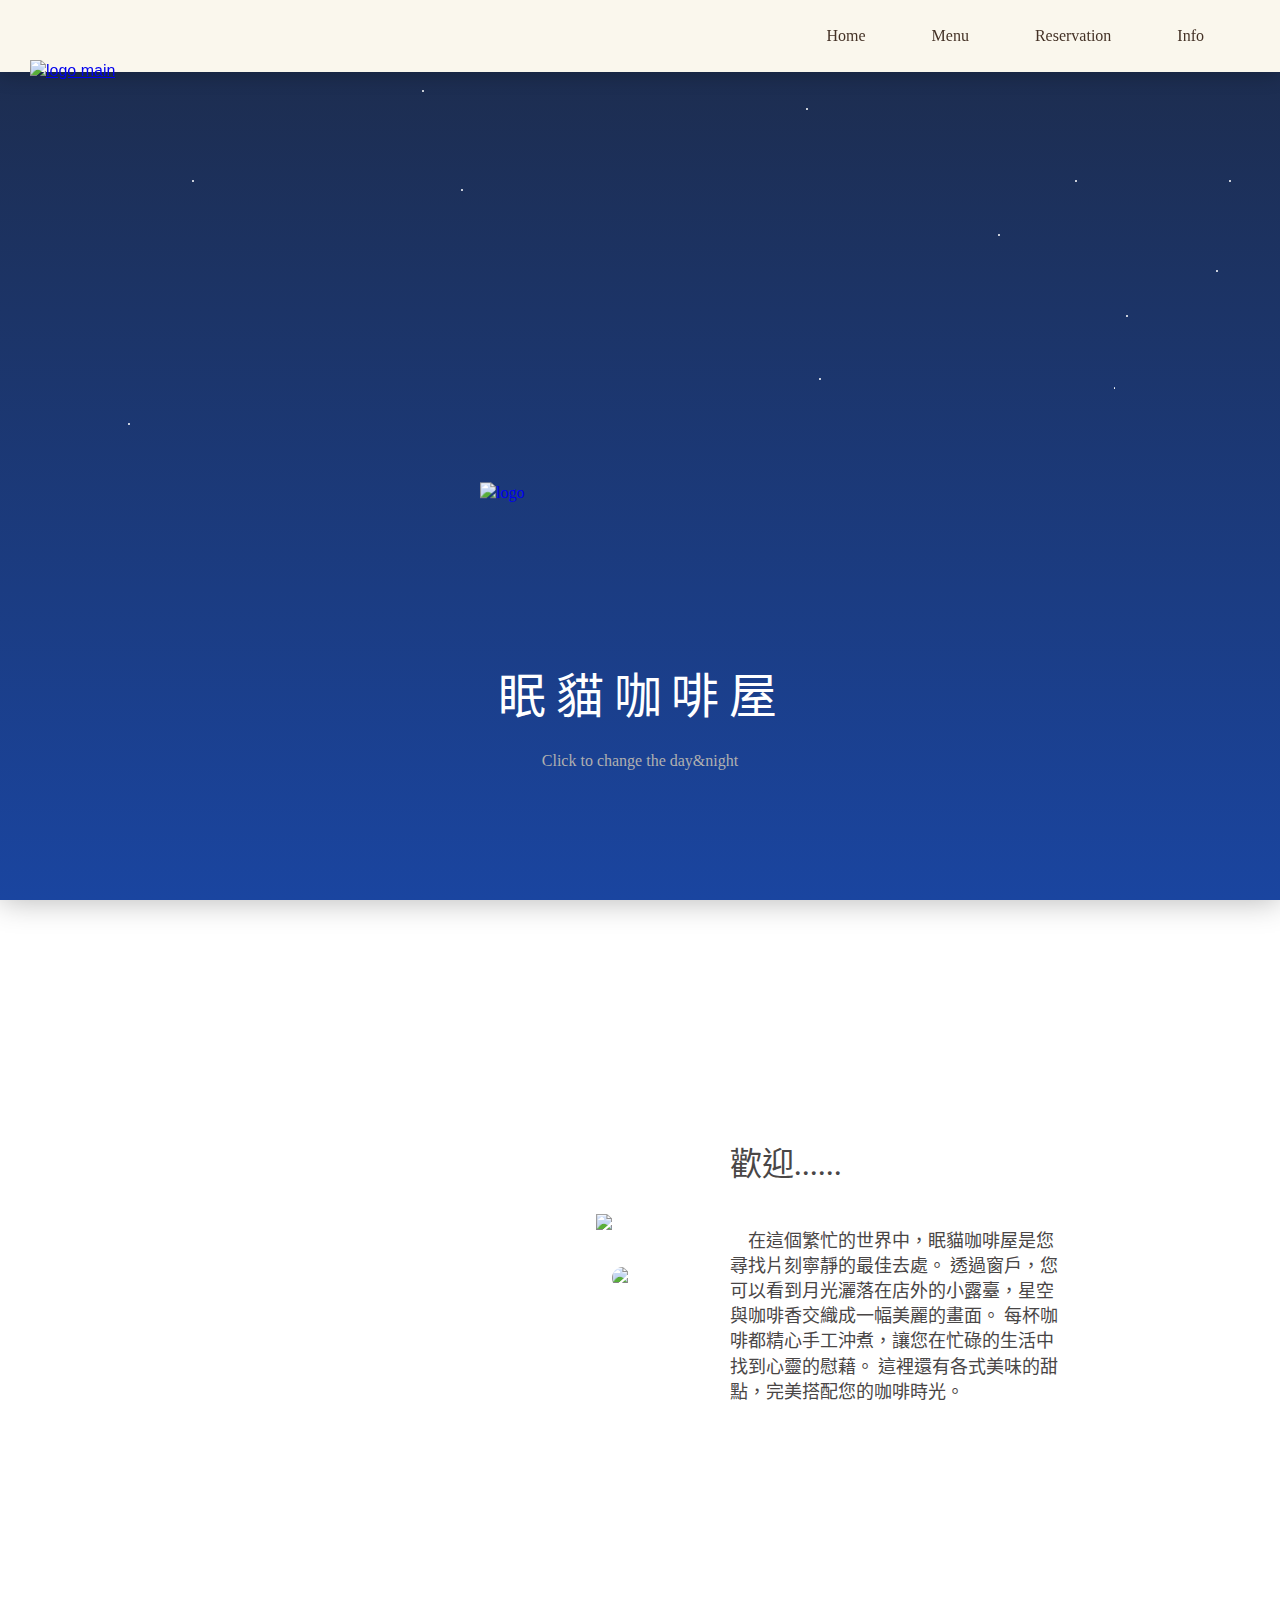
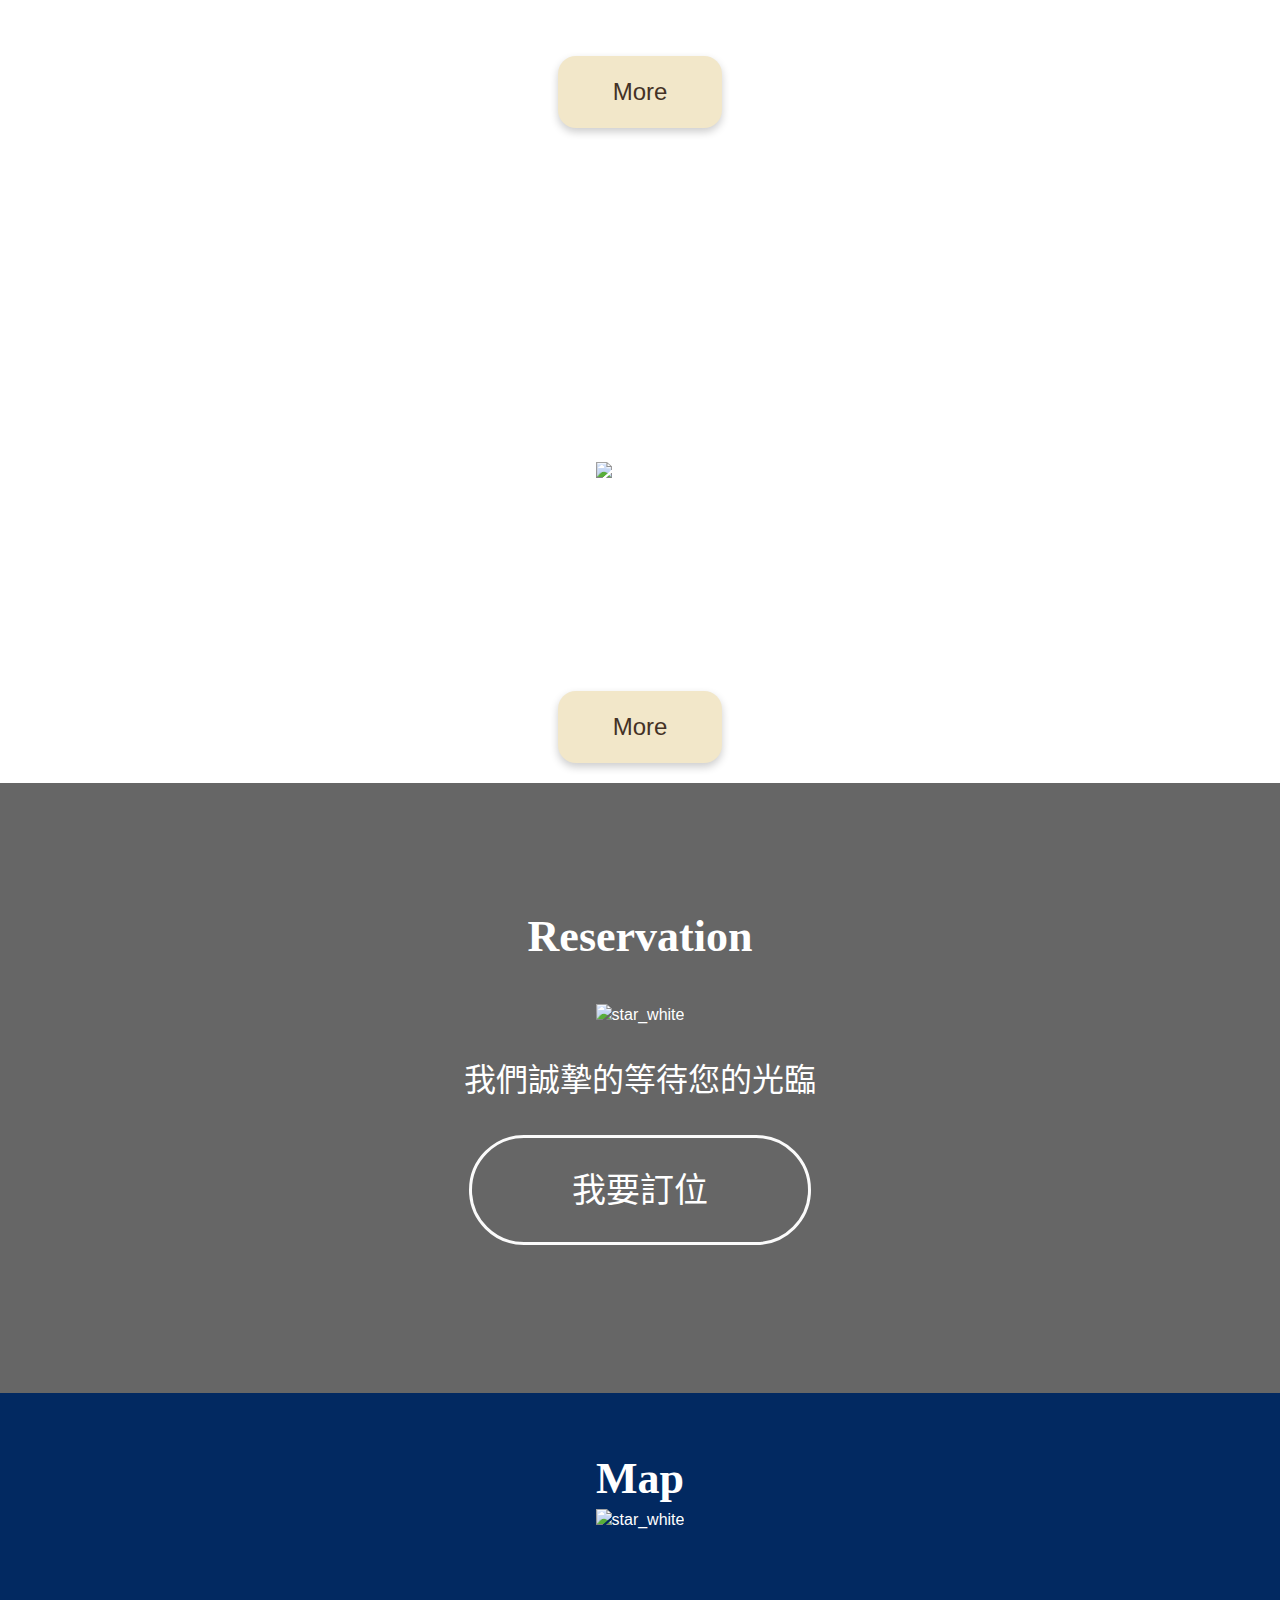
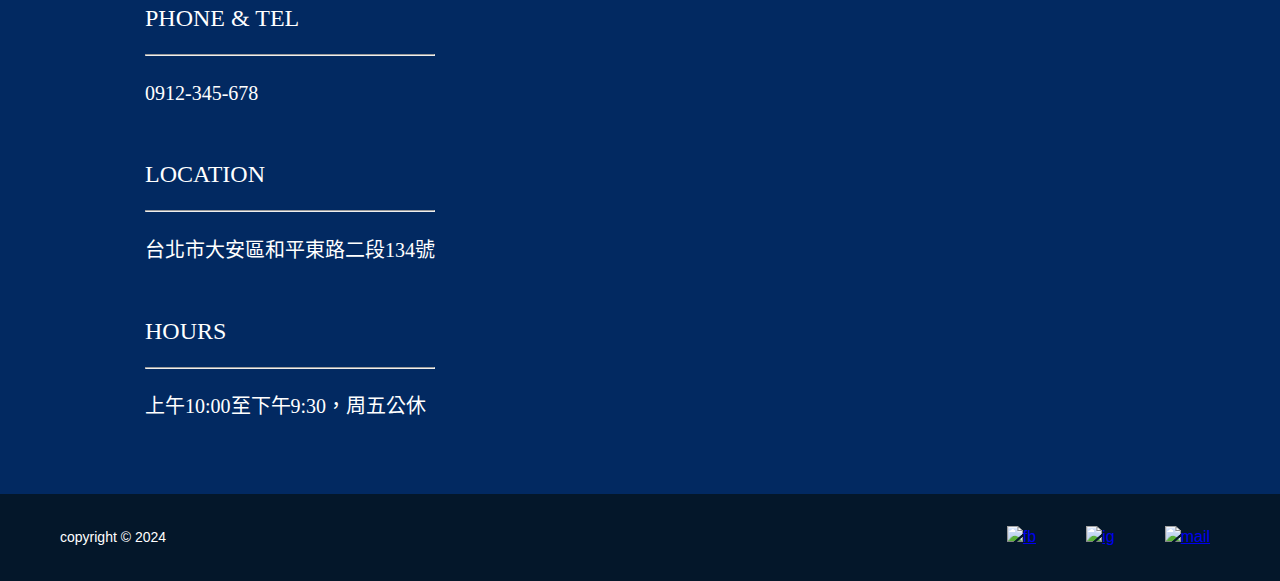
==== html/home.html @ fa4b09cb "RWD-v3" ====
<!DOCTYPE html>
<html lang="zh-TW">


<head>
    <meta charset="UTF-8">
    <meta http-equiv="X-UA-Compatible" content="IE=edge">
    <meta name="viewport" content="width=device-width, initial-scale=1.0">
    <title>
        眠貓咖啡屋
    </title>
    <link rel="stylesheet" href="../css/normalize.css">
    <link rel="stylesheet" href="../css/home.css">
    
    <style>
        /* 設定 h1~h6 的字體大小 */
        h1 {
            font-size: 50px;
            /* 可依需求調整大小 */
        }

        h2 {
            font-size: 44px;
            /* 可依需求調整大小 */
        }

        h3 {
            font-size: 32px;
            /* 可依需求調整大小 */
        }

        h4 {
            font-size: 24px;
            /* 可依需求調整大小 */
        }

        h5 {
            font-size: 20px;
            /* 可依需求調整大小 */
        }

        h6 {
            font-size: 18px;
            /* 可依需求調整大小 */
        }
        p{
            font-size: 14px;
        }
        ::selection {
            background-color: #f9e9b5; /* 橘色背景 */
            color: #9a802c; /* 白色文字 */
        }
    </style>

</head>

<body>
    <!-- Logo & 店名(navbar 導覽列) & first picture-->

    <!-- navbar 導覽列-->
    <header>
        <!-- 新版導覽列 -->
        <div class="navbar">
            <a href="#" class="logo">
                <img src="../images/logo 1.png" alt="logo main">
            </a>
            <ul class="nav">
                <li class="nav-item">
                    <a href="home.html" class="nav-text">Home</a>
                </li>
                <li class="nav-item">
                    <a href="menu.html" class="nav-text">Menu</a>
                </li>
                <li class="nav-item">
                    <a href="reservation.html" class="nav-text">Reservation</a>
                </li>
                <li class="nav-item"><a href="info.html" class="nav-text">Info</a>
                </li>
            </ul>
        </div>

    </header>
    <!-- end navbar-->

    <!-- 首圖動畫 start-->
    <label>
        <!--提醒切斷文字-->
        <input type="checkbox"/>
        <div class="scene">
            <!--太陽月亮-->
            <div class="sun"></div>
            <div class="moon"></div>
            <!-- 上方文字 -->
            <div class="first-L-title">
                <a href="#" class="container-logo">
                    <img class="nightimg" src="../images/logo 3.png" alt="logo">
                    <img class="dayimg" src="../images/logo 1.png" alt="logo">
                </a>
                <div class="container-headline">
                    <span class="common-headline__title">眠</span>
                    <span class="common-headline__title">貓</span>
                    <span class="common-headline__title">咖</span>
                    <span class="common-headline__title">啡</span>
                    <span class="common-headline__title">屋</span>
                    <h2 class="small-headline__title">眠貓咖啡屋</h2>
                </div>
                <a href="#" class="small-container__logo">
                    <img class="nightimg" src="../images/logo 3.png" alt="logo">
                    <img class="dayimg" src="../images/logo 1.png" alt="logo">
                </a>
                <span class="s-text">Click to change the day&night</span>
            </div>
        <div>
            <!-- <img class="cafe-house" src="../images/house.png" alt="cafe house"> -->
        </div>

        <!--星星-->
        <div class="allstars">
            <div class="star1"></div>
            <div class="star2"></div>
            <div class="star3"></div>
            <div class="star4"></div>
            <div class="star5"></div>
            <div class="star6"></div>
            <div class="star7"></div>
            <div class="star8"></div>
            <div class="star9"></div>
            <div class="star10"></div>
            <div class="star11"></div>
            <div class="star12"></div>
            <div class="star13"></div>
            <div class="star14"></div>
            <div class="star15"></div>
            <div class="star16"></div>
            <div class="star17"></div>
            <div class="star18"></div>
            <div class="star19"></div>
            <div class="star20"></div>
            <div class="star21"></div>
            <div class="star22"></div>
            <div class="star23"></div>
            <div class="star24"></div>
            <div class="star25"></div>
            <div class="star26"></div>
            <div class="star27"></div>
            <div class="star28"></div>
            <div class="star29"></div>
            <div class="star30"></div>
            <div class="star31"></div>
        </div>
        
        </div>
    </label>
    <!-- 首圖動畫 end -->
    
    <!-- about~specials是同張背景圖 -->
     <!-- 小建議:可以將about~specials的內容放置在一個container裡面，方便調整區塊大小又不會動到背景 -->
    <div class="about-specials">
        <!-- About -->
        <div class="about">
            <!-- title -->
            <h2 class="about-title">About</h2>
            <!-- stars & lines -->
            <img src="../images/star_white.svg" class="star_white" alt="star_white">

            <!-- picture -->
            <img class="about-img" src="../images/home_about-v3.png " alt="about" width="" height="">
            

            <!-- 重疊漂浮框-1 -->
            <div class="float-block-1">
                <!-- picture info --> 
                    <div>       
                        <h3>歡迎......</h3>
                        <h6>　在這個繁忙的世界中，眠貓咖啡屋是您尋找片刻寧靜的最佳去處。
                            透過窗戶，您可以看到月光灑落在店外的小露臺，星空與咖啡香交織成一幅美麗的畫面。
                            每杯咖啡都精心手工沖煮，讓您在忙碌的生活中找到心靈的慰藉。
                            這裡還有各式美味的甜點，完美搭配您的咖啡時光。</h6>
                    </div>
            </div>
            <!-- picture info -->
            <h3>Picture Info</h3>
            <!-- intro -->
            <h4>Whether you're looking for an intimate dinner, a casual lunch, or a weekend brunch.</h4>
            <!-- button -->
            <!-- 文字:More -->
            <a href="#!" class="btn-setting-more btn-more btn-moresize">More</a>
                
        </div>

        <!-- Specials -->
        <div class="specials">
            <!-- title -->
            <h2 class="specials-title">Specials</h2>
            <!-- stars & lines -->
            <img src="../images/star_white.svg" class="star_white" alt="star_white">
            <!-- 重疊漂浮框-2
            <div class="float-block-2">
                 !--picture info--  
                    <div>       
                        <h3>月光鬆餅</h3>
                        <h4>季節限定MENU，蓬鬆的鬆餅配上甜美的果醬
                            (果醬可選 藍莓/莓果/檸檬)</h4>
                        <a href="../HTML/menu.html" class="btn-setting-more btn-more btn-moresize">More</a>

                    </div>
            </div> -->
            <!-- picture info -->
            <h3>Picture Info</h3>
            <!-- intro -->
            <h4>Whether you're looking for an intimate dinner, a casual lunch, or a weekend brunch.</h4>
            <!-- button -->
            <!-- 文字:More -->
            <a href="#!" class="btn-setting-more btn-more btn-moresize">More</a>
        </div>
    </div>
    
    <!-- Reservation -->
    <div class="reservation">
        <!-- 背景遮罩 -->
        <div class="mask-dark"></div>
    
        <!-- title -->
        <h2 class="reservation-title">Reservation</h2>
    
        <!-- stars & lines -->
        <img src="../images/star_white.svg" class="star_white" alt="star_white">
    
        <!-- 等待光臨 -->
        <h3>我們誠摯的等待您的光臨</h3>
    
        <!-- button -->
        <a href="../HTML/reservation.html" class="btn btn-primary btn-lg">我要訂位</a>
    </div>
    <!-- end reservation-->
    
    <!-- Map -->
    <div class="map">
        <!-- title -->
        <h2 class="map-title">Map</h2>
        <!-- stars & lines -->
        <img src="../images/star_white.svg" class="star_white" alt="star_white">
        <div class="contactngoogle">
            <!-- 左邊文字 -->
            <!-- 字&線 -->
            <div class="contact-text">
                <h4>PHONE & TEL</h4>
                <hr>
                <h5>0912-345-678</h5>
                <br>
                <h4>LOCATION</h4>
                <hr>
                <h5>台北市大安區和平東路二段134號</h5>
                <br>
                <h4>HOURS</h4>
                <hr>
                <h5>上午10:00至下午9:30，周五公休</h5>
            </div>
            <!-- google map -->
            <iframe
                src="https://www.google.com/maps/embed?pb=!1m18!1m12!1m3!1d3615.2784017805598!2d121.5446374!3d25.0246244!2m3!1f0!2f0!3f0!3m2!1i1024!2i768!4f13.1!3m3!1m2!1s0x3442a908a8232611%3A0xeebfb2d71a5025c7!2z5ZyL56uL6Ie65YyX5pWZ6IKy5aSn5a24!5e0!3m2!1szh-TW!2stw!4v1729801252841!5m2!1szh-TW!2stw"
                width="500" height="400" style="border:0;" allowfullscreen="" loading="lazy"
                referrerpolicy="no-referrer-when-downgrade" class="googlemap"></iframe>
            
        </div>
    </div>
    <!-- end map-->

    <!-- footer -->
    <footer>
        <h2 class="footer-small">眠貓咖啡屋</h2>

        <p id="copyright">copyright © 2024</p>
        
        <ul class="footer-small footer-small-ul">
            <li class="footer-small-item">
                <a href="menu.html" class="small-nav-text">Menu</a>
            </li>
            <li class="footer-small-item">
                <a href="reservation.html" class="small-nav-text">Reservation</a>
            </li>
            <li class="footer-small-item"><a href="info.html" class="small-nav-text">Info</a>
            </li>
        </ul>
        <!-- icons -->
        <div class="icons">
            <a href="https://www.facebook.com/">
                <img class="icon-item" src="../images/fb.svg" alt="fb" width="56px" height="56px">
            </a>
            <a href="https://www.instagram.com/">
            <img class="icon-item" src="../images/ins.svg" alt="ig" width="56px" height="56px">
            </a>
            <a href="mailto:example@example.com">
            <img class="icon-item mail" src="../images/mail.svg" alt="mail" width="56px" height="56px">
            </a>
        </div>
    </footer>
    <!-- end footer-->
    <script src="../js/home.js"></script>
</body>

</html>
---- css/home.css ----
@import url(https://fonts.googleapis.com/earlyaccess/cwtexfangsong.css);
/* 
*page name 眠貓咖啡屋 首頁
*copyright 2024
*author 余盈蓁 陳星璇
*licensed
*/
html, body {
    width: 100vw;
    height: 100vh;
    margin: 0;
  }
html {
    font-size: 62.5%;
  }
  
body{
    margin:0;
    font-size: 1.6rem;
    line-height: 1.4;
    font-family: '微軟正黑體',arial;/* 新增字體設定 前面微軟正黑體為主要字體，後面為替補字體 */
    overflow-x: hidden;
}
/* 字體設定 */
h1,h2{
    font-family: "cwTeXFangSong", serif;
    /* font-size:calc( 100vw * 80 / 1920 ); */
}
h3,h4,h5,h6 {
    font-family: "微軟正黑體", serif;
    font-weight: normal; /* 取消粗體 */
    /* font-size:calc( 40vw * 80 / 1920 ); */
}

/* 變數管理 */
:root {
    /* 定義變數 */
    --navbar-height: 72px;
    --w-navbar: 80px;
    
    --sunmoon-size:90px;
    --sunmoon-height: 23%;
    --first-logo-height: 62%;
    /* --first-logo-height: calc(65% - (10vw / 2)) ; */
}


/* 指定顏色變數 */
/* $colorBlueRoofLight: #6fc5ff
$colorBlueRoofDark: #0058ff

$colorGreyLight: #fafaf5
$colorGreyNormal: #e3e2cf
$colorGreyDark: #bebdaf
$colorBackground: #2C2F36

$colorShadowBlue: #7cb1ff
$colorShadowBlueLight: #8dc9fc

$colorWindowGrey: #534d4d */


/* ------------------------- *\ 
    星星動畫
\* ------------------------- */



.scene {
    position: relative;
    width: 100vw;
    height: 100vh;
    /* border-radius: 15px; */
    overflow: hidden;
    background: linear-gradient(#1D2B49, #1A45A0, #91cdff, #fff);
    background-size: 100% 300%;
    box-shadow: 0px 0px 30px rgba(0, 0, 0, 0.3);
    cursor: pointer;
    z-index: 0;
}
@media screen and (max-width: 768px) {
	.scene {
		height: 140vh;
	}
}
.allstars {
    width: 100%;
    height: 100%;
    border-radius: 0;
    position: absolute;
    left: 0;
    top: 0;
}
@-webkit-keyframes falling {
  0%, 100% {
   opacity: 0;
  }
  70% {
 opacity: 1;
  }
  0% {
    transform: translate(100px, 0px);
  }
  100% {
    transform: translate(0px, 200px);
  }
}
@keyframes falling {
  0%, 100% {
    opacity: 0;
  }
  70% {
    opacity: 1;
  }
  0% {
    transform: translate(100px, 0px);
  }
  100% {
    transform: translate(0px, 200px);
  }
}
  .allstars [class^=star] {
    width: calc(0.25vw * 240 / 414);
    height: calc(0.25vw * 240 / 414);
    border-radius: 50%;
    background-color: #fff;
    -webkit-animation: falling 2s infinite;
            animation: falling 2s infinite;
  }
  .allstars .star1 {
    position: absolute;
    left: 31%;
    top: -1%;
    -webkit-animation-delay: -0.1s;
            animation-delay: -0.1s;
  }
  .allstars .star2 {
    position: absolute;
    left: 67%;
    top: -27%;
    -webkit-animation-delay: -0.2s;
            animation-delay: -0.2s;
  }
  .allstars .star3 {
    position: absolute;
    left: 23%;
    top: -9%;
    -webkit-animation-delay: -0.3s;
            animation-delay: -0.3s;
  }
  .allstars .star4 {
    position: absolute;
    left: 33%;
    top: 10%;
    -webkit-animation-delay: -0.4s;
            animation-delay: -0.4s;
  }
  .allstars .star5 {
    position: absolute;
    left: 2%;
    top: -13%;
    -webkit-animation-delay: -0.5s;
            animation-delay: -0.5s;
  }
  .allstars .star6 {
    position: absolute;
    left: 13%;
    top: -21%;
    -webkit-animation-delay: -0.6s;
            animation-delay: -0.6s;
  }
  .allstars .star7 {
    position: absolute;
    left: 88%;
    top: -15%;
    -webkit-animation-delay: -0.7s;
            animation-delay: -0.7s;
  }
  .allstars .star8 {
    position: absolute;
    left: 88%;
    top: 35%;
    -webkit-animation-delay: -0.8s;
            animation-delay: -0.8s;
  }
  .allstars .star9 {
    position: absolute;
    left: 66%;
    top: 2%;
    -webkit-animation-delay: -0.9s;
            animation-delay: -0.9s;
  }
  .allstars .star10 {
    position: absolute;
    left: 64%;
    top: 42%;
    -webkit-animation-delay: -1s;
            animation-delay: -1s;
  }
  .allstars .star11 {
    position: absolute;
    left: 78%;
    top: 26%;
    -webkit-animation-delay: -1.1s;
            animation-delay: -1.1s;
  }
  .allstars .star12 {
    position: absolute;
    left: 60%;
    top: -2%;
    -webkit-animation-delay: -1.2s;
            animation-delay: -1.2s;
  }
  .allstars .star13 {
    position: absolute;
    left: 47%;
    top: 7%;
    -webkit-animation-delay: -1.3s;
            animation-delay: -1.3s;
  }
  .allstars .star14 {
    position: absolute;
    left: 95%;
    top: 30%;
    -webkit-animation-delay: -1.4s;
            animation-delay: -1.4s;
  }
  .allstars .star15 {
    position: absolute;
    left: 38%;
    top: -23%;
    -webkit-animation-delay: -1.5s;
            animation-delay: -1.5s;
  }
  .allstars .star16 {
    position: absolute;
    left: 87%;
    top: 43%;
    -webkit-animation-delay: -1.6s;
            animation-delay: -1.6s;
  }
  .allstars .star17 {
    position: absolute;
    left: 10%;
    top: 47%;
    -webkit-animation-delay: -1.7s;
            animation-delay: -1.7s;
  }
  .allstars .star18 {
    position: absolute;
    left: 20%;
    top: -19%;
    -webkit-animation-delay: -1.8s;
            animation-delay: -1.8s;
  }
  .allstars .star19 {
    position: absolute;
    left: 96%;
    top: 20%;
    -webkit-animation-delay: -1.9s;
            animation-delay: -1.9s;
  }
  .allstars .star20 {
    position: absolute;
    left: 56%;
    top: -26%;
    -webkit-animation-delay: -2s;
            animation-delay: -2s;
  }
  .allstars .star21 {
    position: absolute;
    left: 36%;
    top: 21%;
    -webkit-animation-delay: -2.1s;
            animation-delay: -2.1s;
  }
  .allstars .star22 {
    position: absolute;
    left: 90%;
    top: 5%;
    -webkit-animation-delay: -2.2s;
            animation-delay: -2.2s;
  }
  .allstars .star23 {
    position: absolute;
    left: 49%;
    top: -2%;
    -webkit-animation-delay: -2.3s;
            animation-delay: -2.3s;
  }
  .allstars .star24 {
    position: absolute;
    left: 84%;
    top: 20%;
    -webkit-animation-delay: -2.4s;
            animation-delay: -2.4s;
  }
  .allstars .star25 {
    position: absolute;
    left: 63%;
    top: 12%;
    -webkit-animation-delay: -2.5s;
            animation-delay: -2.5s;
  }
  .allstars .star26 {
    position: absolute;
    left: 29%;
    top: -7%;
    -webkit-animation-delay: -2.6s;
            animation-delay: -2.6s;
  }
  .allstars .star27 {
    position: absolute;
    left: 44%;
    top: -5%;
    -webkit-animation-delay: -2.7s;
            animation-delay: -2.7s;
  }
  .allstars .star28 {
    position: absolute;
    left: 7%;
    top: -12%;
    -webkit-animation-delay: -2.8s;
            animation-delay: -2.8s;
  }
  .allstars .star29 {
    position: absolute;
    left: 25%;
    top: -9%;
    -webkit-animation-delay: -2.9s;
            animation-delay: -2.9s;
  }
  .allstars .star30 {
    position: absolute;
    left: 57%;
    top: 4%;
    -webkit-animation-delay: -3s;
            animation-delay: -3s;
  }
  .allstars .star31 {
    position: absolute;
    left: 15%;
    top: 20%;
    -webkit-animation-delay: -3.1s;
            animation-delay: -3.1s;
  }
  .remind {
    opacity: 0.2;
    margin-bottom: 10px;
    letter-spacing: 1px;
  }
  
.sun, .moon {
    /* 大小設定 */
    width: var(--sunmoon-size);
    height: var(--sunmoon-size);
    border-radius: 50%;

    /* 位置設定 */
    position: absolute;
    transform: translate(-50%, -50%); /* 精確居中 */
    top: var(--sunmoon-height); /* 日月高度 */
    left: 50%; /* 容器寬度的一半 */
}

.sun {
    background-color: #ffdd38;
    box-shadow: 0px 0px 20px rgba(255, 221, 56, 0.5);
    top: 50%;
    opacity: 0;/* 設置元素的透明度 */
}

.moon {
    left: calc(50% + 6px);
    -webkit-animation: moonAppear 5s both;
            animation: moonAppear 5s both;
}

.dayimg,  .nightimg {
    position: relative; /* 確保跟隨父容器定位 */
    width: 100%;
    height: auto;
    transition: opacity 2s ease-in-out;
}

.dayimg {
    opacity: 0;
}


  
  @-webkit-keyframes moonAppear {
    0% {
      box-shadow: inset 0px 0px rgba(255, 255, 255, 0.9);
    }
    100% {
      box-shadow: inset 10px -10px rgba(255, 255, 255, 0.9);
    }
  }
  
  @keyframes moonAppear {
    0% {
      box-shadow: inset 0px 0px rgba(255, 255, 255, 0.9);
    }
    100% {
      box-shadow: inset 10px -10px rgba(255, 255, 255, 0.9);
    }
  }

@keyframes logoChange{
    0% { opacity: 0; }
    100% { opacity: 1; }
}


  h1, h5, p, .moon, .sun, .scene, .allstars {
    transition: 2s;
  }
  
  input:checked + .scene {
    background-position: 0 100%;
  }
  /* input:checked + .scene .nightimg {
    display: none;
  }
  input:checked + .scene .dayimg {
    display: block;
  } */
  input:checked + .scene .nightimg {
    opacity: 0;
    z-index: 1;
}

input:checked + .scene .dayimg {
    opacity: 1;
    z-index: 2;
}

  input:checked + .scene .allstars {
    opacity: 0;
  }
  input:checked + .scene span {
    color: #634a39;
  }
  input:checked + .scene .moon {
    top: -100px;
    opacity: 0;
  }
  input:checked + .scene .sun {
    top: var(--sunmoon-height);
    opacity: 1;
  }
  
  input {
    display: none;
  }

/* ------------------------- *\ 
    首圖上圖樣與文字
\* ------------------------- */

.first-L-title {
    /* 容器本身定位 */
    align-items: center; /* 水平居中 */
    justify-content: center; /* 垂直居中 */
    gap: 20px; /* 控制 Logo 和標題間距 */

    /* 內容物定位 */
    display: flex;
    flex-direction: column;
    position: absolute;
    transform: translate(-50%, -50%); /* 精確居中 */
    top: var(--first-logo-height); /* 容器高度的一半 */
    left: 50%; /* 容器寬度的一半 */
    z-index: 999;

    /* 字體設定 */
    font-family: "cwTeXFangSong", serif;
}
/* @media screen and (max-width: 768px) {
	.first-L-title {
		
	}
} */
/* 首圖Logo 圖片 */
.container-logo{
    
    /* justify-content: center;  
    align-items: center;     */
    
    position: relative; /* 父容器設置相對定位 */
    display: flex;
    justify-content: center; /* 水平置中 */
    align-items: center; /* 垂直置中 */
    width: 100%; /* 設置寬度 */
    height: 300px; /* 設置高度 */
}
@media screen and (max-width: 768px) {
	.container-logo {
		display: none;
	}
}
.container-logo img { 
    position: absolute; /* 子圖片絕對定位 */
    width: 320px;
    height: auto;
    vertical-align: top;
}
.small-container__logo img{
  display: flex;
  justify-content: center;
  position: absolute;
  width: 105px;
  height: auto;
  vertical-align: top;
  left: 0%;
}

@media screen and (min-width: 768px) {
	.small-container__logo {
		display: none;
	}
}

.container-headline {
    /* position: absolute;
    transform: translate(-50%, 80%); */
    display: flex;
    justify-content: center;
    /* 水平居中 */
    gap: 5px; /* 調整標題字之間的距離 */
}
.common-headline__title {
    /* font-size: 72px; */
    font-size: calc(100vw * 72 / 1920);
    color: white;/* 顏色 */
    font-weight: 400;
    letter-spacing: 0.1em;
}
/* RWD-start */
@media screen and (max-width: 768px) {
	.common-headline__title {
		display: none;
	}
}
.small-headline__title {
    color: white;
    font-weight: 400;
    box-sizing: border-box;
    margin: 0%;
    width: 44px;
    
    /*  */
}
@media screen and (min-width: 768px) {
	.small-headline__title {
		display: none;
	}
}
/* RWD-end */
.s-text{
    /* font-size: 24px; */
    font-size: calc(100vw * 24 / 1920);
    color: rgb(176, 176, 176);
}

.cafe-house{
    z-index: 99;
    position: absolute; /* 讓圖片可以進行絕對定位 */
    bottom: 0; /* 貼於容器底部 */
    left: 49%; /* 水平置中 */
    transform: translateX(-50%); /* 修正水平置中偏移 */
    width: auto; /* 確保寬高比例不變 */
    height: 50%; /* 根據容器高度調整圖片大小 */
    object-fit: cover; /* 確保圖片填滿容器，並裁剪超出部分 */
}
.mv__scroll {
    position: absolute;
    right: calc(100vw * 40 / 1920);
    bottom: 0;
    display: -webkit-box;
    display: -ms-flexbox;
    display: flex;
    -webkit-box-align: center;
    -ms-flex-align: center;
    align-items: center;
    -webkit-box-orient: vertical;
    -webkit-box-direction: normal;
    -ms-flex-direction: column;
    flex-direction: column;
}


/* 文字縮放動畫 */
.common-headline__title:nth-child(1) {
  -webkit-transition: 0.4s cubic-bezier(0.215, 0.61, 0.355, 1) calc(1 * 0.06s);
  transition: 0.4s cubic-bezier(0.215, 0.61, 0.355, 1) calc(1 * 0.06s);
}
.common-headline__title:nth-child(2) {
  -webkit-transition: 0.4s cubic-bezier(0.215, 0.61, 0.355, 1) calc(2 * 0.06s);
  transition: 0.4s cubic-bezier(0.215, 0.61, 0.355, 1) calc(2 * 0.06s);
}
.common-headline__title:nth-child(3) {
  -webkit-transition: 0.4s cubic-bezier(0.215, 0.61, 0.355, 1) calc(3 * 0.06s);
  transition: 0.4s cubic-bezier(0.215, 0.61, 0.355, 1) calc(3 * 0.06s);
}
.common-headline__title:nth-child(4) {
  -webkit-transition: 0.4s cubic-bezier(0.215, 0.61, 0.355, 1) calc(4 * 0.06s);
  transition: 0.4s cubic-bezier(0.215, 0.61, 0.355, 1) calc(4 * 0.06s);
}
.common-headline__title:nth-child(5) {
  -webkit-transition: 0.4s cubic-bezier(0.215, 0.61, 0.355, 1) calc(5 * 0.06s);
  transition: 0.4s cubic-bezier(0.215, 0.61, 0.355, 1) calc(5 * 0.06s);
}
.common-headline__title:nth-child(6) {
  -webkit-transition: 0.4s cubic-bezier(0.215, 0.61, 0.355, 1) calc(6 * 0.06s);
  transition: 0.4s cubic-bezier(0.215, 0.61, 0.355, 1) calc(6 * 0.06s);
}
.common-headline__title:nth-child(7) {
  -webkit-transition: 0.4s cubic-bezier(0.215, 0.61, 0.355, 1) calc(7 * 0.06s);
  transition: 0.4s cubic-bezier(0.215, 0.61, 0.355, 1) calc(7 * 0.06s);
}
.common-headline__title:nth-child(8) {
  -webkit-transition: 0.4s cubic-bezier(0.215, 0.61, 0.355, 1) calc(8 * 0.06s);
  transition: 0.4s cubic-bezier(0.215, 0.61, 0.355, 1) calc(8 * 0.06s);
}
.common-headline__title:nth-child(9) {
  -webkit-transition: 0.4s cubic-bezier(0.215, 0.61, 0.355, 1) calc(9 * 0.06s);
  transition: 0.4s cubic-bezier(0.215, 0.61, 0.355, 1) calc(9 * 0.06s);
}
.common-headline__title:nth-child(10) {
  -webkit-transition: 0.4s cubic-bezier(0.215, 0.61, 0.355, 1) calc(10 * 0.06s);
  transition: 0.4s cubic-bezier(0.215, 0.61, 0.355, 1) calc(10 * 0.06s);
}
.common-headline__title:nth-child(11) {
  -webkit-transition: 0.4s cubic-bezier(0.215, 0.61, 0.355, 1) calc(11 * 0.06s);
  transition: 0.4s cubic-bezier(0.215, 0.61, 0.355, 1) calc(11 * 0.06s);
}
/* ------------------------- *\ 
    Layout
\* ------------------------- */

.mask-dark{
    /* 注意權重，以及遮罩寫的位置 */
    position: absolute;
    background-color: rgba(0,0,0,0.6);
    top: 0;
    left: 0;
    width: 100%;
    height: 100%;
}


/* ------------------------- *\ 
    button 按鈕設定
\* ------------------------- */

/* 主要按鈕 深色底用 */
.btn{
    display: inline-block;
    vertical-align: top;
    /* 文字設定 */
    text-decoration:none;
    color: white;
    font-size: 34px;
    /* 空間設定 */
    line-height: 24px;
    padding: 4px 16px;
    border-radius: 100px;
    /* 其他設定 */
    transition: all 0.3s;
}
.btn.btn-primary{
    border: 3px solid #FBFBFB;
    color: white;
}
.btn.btn-primary:hover{
    border-radius: 100px;
    font-size: 34px;
    background-color: #FBFBFB;
    border: 2px solid #FBFBFB;
    color: #022961;
}
.btn.btn-primary:active {
    background-color: #b5b6bc; /* 被按下時改變背景顏色 */
    border: 2px solid #FBFBFB;
    transform: translateY(2px); /* 向下移動 */
}
/* 訂位區按鈕大小 設定 */
.btn.btn-lg{
    padding: 40px 100px;
}


/* 主要按鈕 淺色more底用 */
.btn-setting-more{
    /*  */
    display: flex;
    justify-self: end;
    /* display: inline-block; */   
    vertical-align: top;
    /* 文字設定 */
    text-decoration:none;
    color: #443226;
    font-size: 24px;
    /* 空間設定 */
    line-height: 24px;
    padding: 4px 16px;
    border-radius: 18px;
    /* 其他設定 */
    transition: all 0.3s;
    box-shadow: 0 4px 8px rgba(0, 0, 0, 0.2); /* 設置陰影 */
    
}
.btn-setting-more.btn-more{
    background-color: #F2E7C9;
}
.btn-setting-more.btn-more:hover{
    background-color: #F3E896;
}
.btn-setting-more.btn-more:active{
    background-color: #CABB93; /* 被按下時改變背景顏色 */
    color: white;
    transform: translateY(2px); /* 向下移動 */
}
/* more按鈕大小 設定 */
.btn-setting-more.btn-moresize{
    padding: 24px 55px;
}

/* ------------------------- *\ 
    navbar 導覽列
\* ------------------------- */

/* navbar下面的小弧形 */
.navbar::before {
    width: 65px;
    height: 280px;
    position: absolute;
    top: calc(var(--navbar-height) - 0.5px);
    transform-origin: left top;
    transform: scaleY(-1) rotate(-90deg);

    display: block;
    background-image: url(../images/gnav_bg.svg);
    background-position: left top;
    background-repeat: no-repeat;
    background-size: 100%;
    content: "";
    z-index: 1;
}

.navbar{/* 導覽列大框架 */
    height: var(--navbar-height);/* 高度 */
    background-color:rgba(250,247,237,1);/* 將hex色彩轉成rgba，最後一個數值為透明度 */
    display: flex;
    position: fixed;
    z-index: 99;
    width: 100%;
    left: 0;
    top: 0;
    justify-content: space-between;/* logo 導覽按鈕左右分開 */
    align-items: center;/* 居中對齊 */
    box-shadow: 0px 0px 20px rgba(0, 0, 0, 0.3);/* 陰影 */
}
/* @media screen and (max-width: 768px) {
	.navbar {
		height:
	}
}     */

/* 左側logo與title處 */
.logo {
    z-index: 8;
    margin-top: 20px;
    margin-left: 30px;
    transition: 0.4s cubic-bezier(0.215, 0.61, 0.355, 1);
}

.logontitle{/* logo & title */
    display: flex;
    align-items: center;
}
/* logo圖 */
.logo img{
    width: var(--w-navbar);
    height: auto;
    padding-top: 50px;
}
.header-title{
    margin:0;
    margin-left: 10px;
    color: #443226;
    font-family: "cwTeXFangSong", serif;
    font-size: calc( 35vw * 100 / 1920 	);
    font-weight: 400;
}

/* 右邊的導覽按鈕區 */

.nav{/* 右邊的導覽按鈕框架 */
    display: block;
    line-height: 24px;
    padding: 20px 16px;
    transition: color 0.3;
    align-items: center;

    padding-right: 30px;
} 
@media screen and (max-width: 768px) {
	.nav {
		display: none;
	}
}
.nav-item{ /* 每個導覽按鈕的設定 */
    /* 字設定 */
    font-family: "cwTeXFangSong", serif;
    font-size: calc( 100vw * 24 / 1920 	);;
    /* 空間設定 */
    align-items: center;
    display: inline; /*對物件本身 */
    margin-right: 30px;
    
} 
.nav-text{
    color: #443226;
    padding: 20px 16px;
    text-decoration: none;
}
.nav-text:hover{
    color:#6ee7ff;
}
.nav-text:active{
    color:#438e9d;
    transform: translateY(2px);
}



/* ------------------------- *\ 
    body 主內容
\* ------------------------- */

     /* ------------------------- *\ 
          about 
     \* ------------------------- */
     .about-specials{
        background-image: url("../images/milkyway_about_specials.jpg");
        
        background-position: center;
        background-size: cover;
        background-repeat: no-repeat;
    }
    .about-img{
        margin-top: 30px;
        border-radius: 18px;
        margin-bottom: -15%; /*  for 漂浮框-1 */
    }
    @media screen and (max-width:768px){
      .about-img{
        width:80%;
        height:auto;
        margin-bottom: 0%;
    }
    }
    /* 重疊漂浮框-1 */

.float-block-1{
  position: relative;
  left:20%;    
  box-sizing: border-box;
  width:33%;
  height: auto;
  padding: 45px;
  background-color: #ffffff;
  color: #494646;
  border-radius: 8px;
}
@media screen and (max-width:768px){
  .float-block-1{
    display: none;
}
}
.float-block-1 h3{
  margin-top: 0%;
}
.float-block-1 h6{
  margin-bottom: 0%;
}
    .about{
        color:#ffffff;
        display: flex;
        flex-direction: column;
        align-items: center;
    }
    .about-title{
        margin-top: 216px;;
    }
    
        /* ------------------------- *\ 
            specials
        \* ------------------------- */
    .specials{
        color:#ffffff;
        display: flex;
        flex-direction: column;
        align-items: center;
        padding: 20px;
    }
    .specials-title{
        margin-top:216px;
    }


/* ------------------------- *\ 
    reservation 訂位連結區
\* ------------------------- */


.reservation {
    color: #ffffff;
    height: 610px;
    background-image: url("../images/home_reservation.png");
    background-attachment: fixed;
    background-position: center;
    background-size: 100%;
    background-repeat: no-repeat;
    display: flex;
    flex-direction: column;
    align-items: center;
    position: relative; /* 讓遮罩層和文字層的定位生效 */
}

.reservation > *:not(.mask-dark) {
    position: relative;
    z-index: 2; /* 讓文字和按鈕位於遮罩層上方 */
}

.reservation-title{
    margin-top:123px;
}


/* ------------------------- *\ 
    map 地圖與資訊區
\* ------------------------- */


.map{
    color:#ffffff;
    background-color: #022961;
    display: flex;
    flex-direction: column;
    align-items: center;
    
}
.map-title{
    margin:0;
    padding-top: 55px;
}
.contactngoogle{
    display: flex;
    justify-content: space-between;
    align-items: center;
    margin:50px
}
@media screen and (max-width: 768px){
  .contactngoogle{
    display: block;
    
}
}
.contact-text{
    line-height: 8px;
    margin-right: 200px;
}
@media screen and (max-width: 768px){
  .contact-text{
    display: flex;
    flex-direction: column;
    margin: 0%;
    width: 80%;
    justify-self: center;
}}
@media screen and (max-width: 768px){
  .contact-text hr{
    box-sizing: border-box;
    margin: 0%;
}}

@media screen and (max-width: 768px){
  .star_white{
    width: 80%;
    height: auto;
}}



/* ------------------------- *\ 
    footer 頁尾
\* ------------------------- */


footer{
    background-color: #04172A;
    color: #ffffff;
    display: flex;
    justify-content: space-between;
    align-items: center;/* 居中對齊 */
    padding:20px 20px 20px 60px;
}

@media screen and (max-width: 768px) {
	footer {
        flex-direction: column;
        padding: 0%;
	}
}
@media screen and (max-width: 768px) {
	footer p{
        justify-content: center;
        font-family: serif;
	}
}
.footer-small {
  font-weight: 400;
}
@media screen and (min-width: 768px) {
	.footer-small {
		display: none;
	}
}
.footer-small-ul{
    list-style: none;
    display: block;
    padding: 0%;
}
@media screen and (min-width: 768px) {
	.footer-small-ul {
		display: none;
	}
}
.footer-small-item{
    display: flex;
    justify-content: center;
    
}
.small-nav-text{
  color: #fff;
  padding: 20px 16px;
  text-decoration: none;
  font-family: serif;
}


.icons{
    display: flex;
    justify-content: space-between;
    align-items: center;
}
@media screen and (max-width: 768px) {
	.icons {
		margin-bottom: 30px;
	}
}
.icon-item{
    align-items: center;
    display: inline; /*對物件本身 */
    margin-right: 50px;
}
@media screen and (max-width: 768px) {
	.icon-item.mail {
		margin: 0%;
	}
}
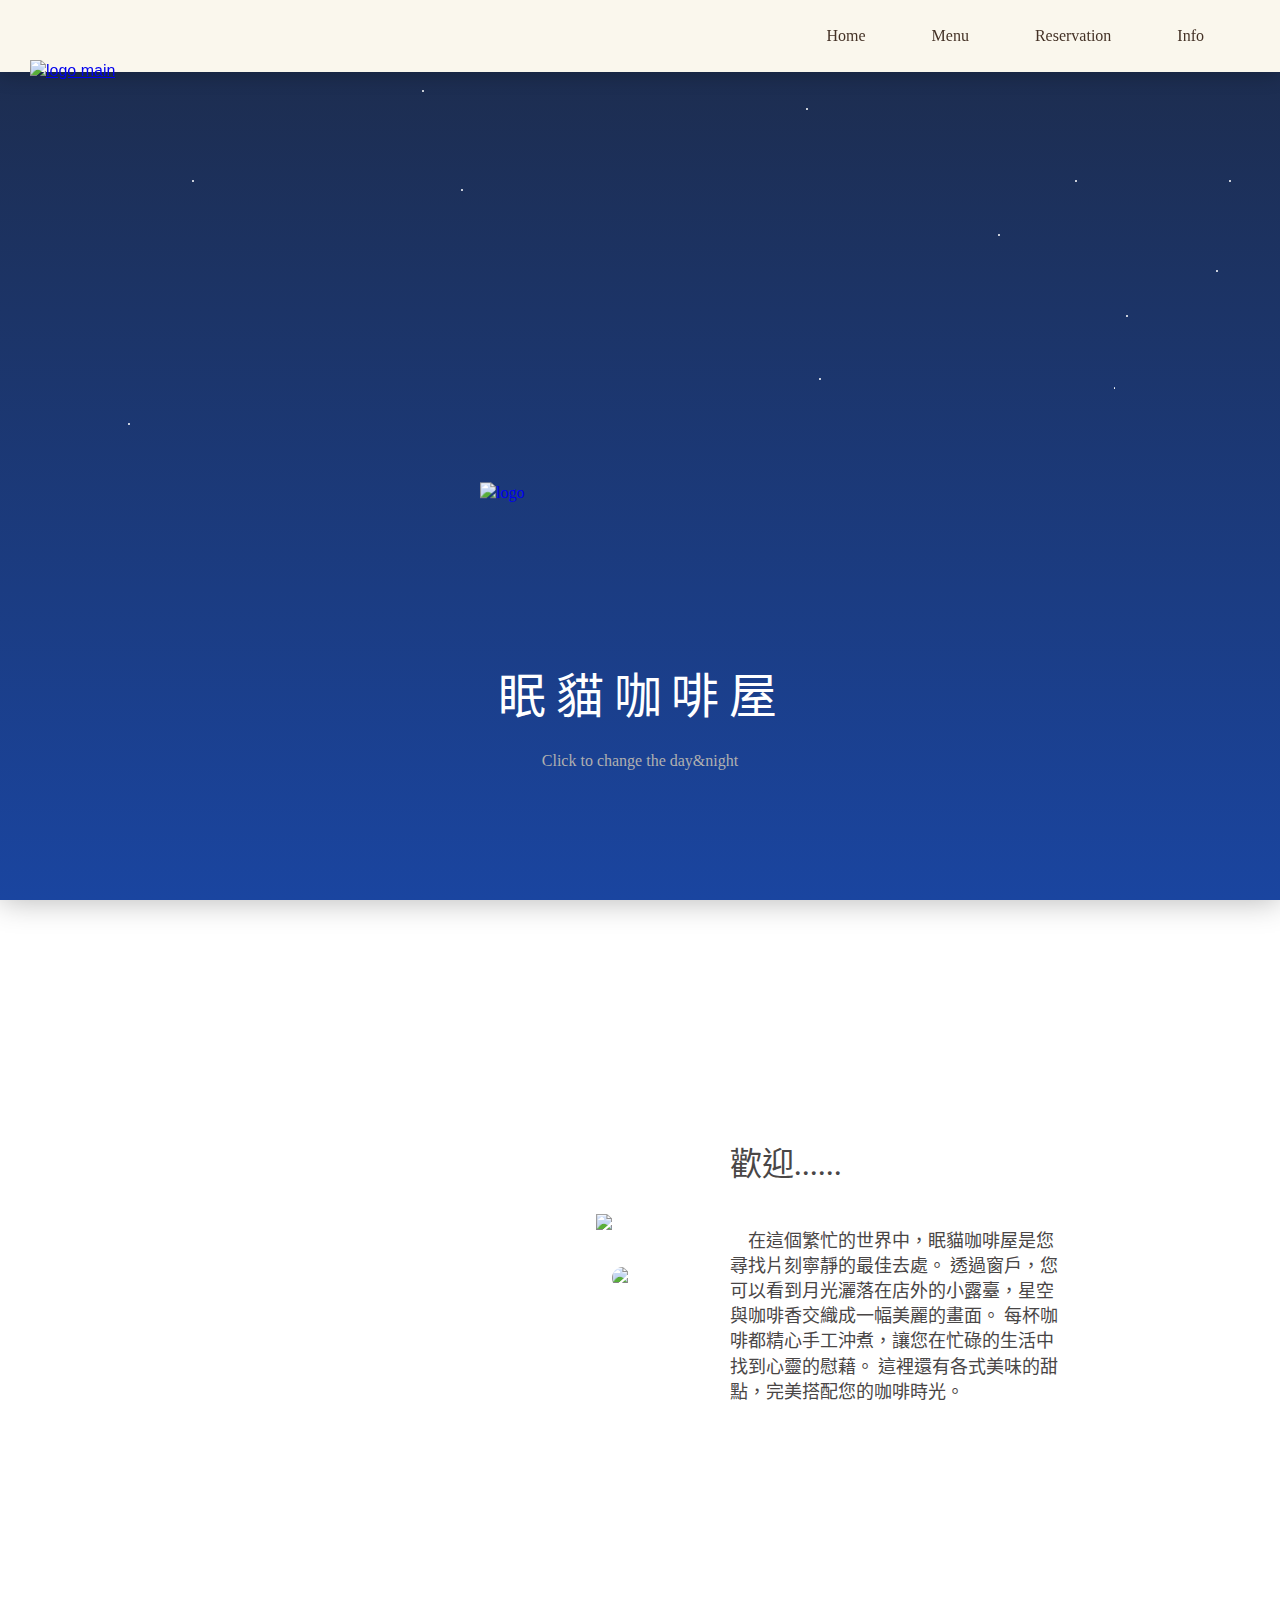
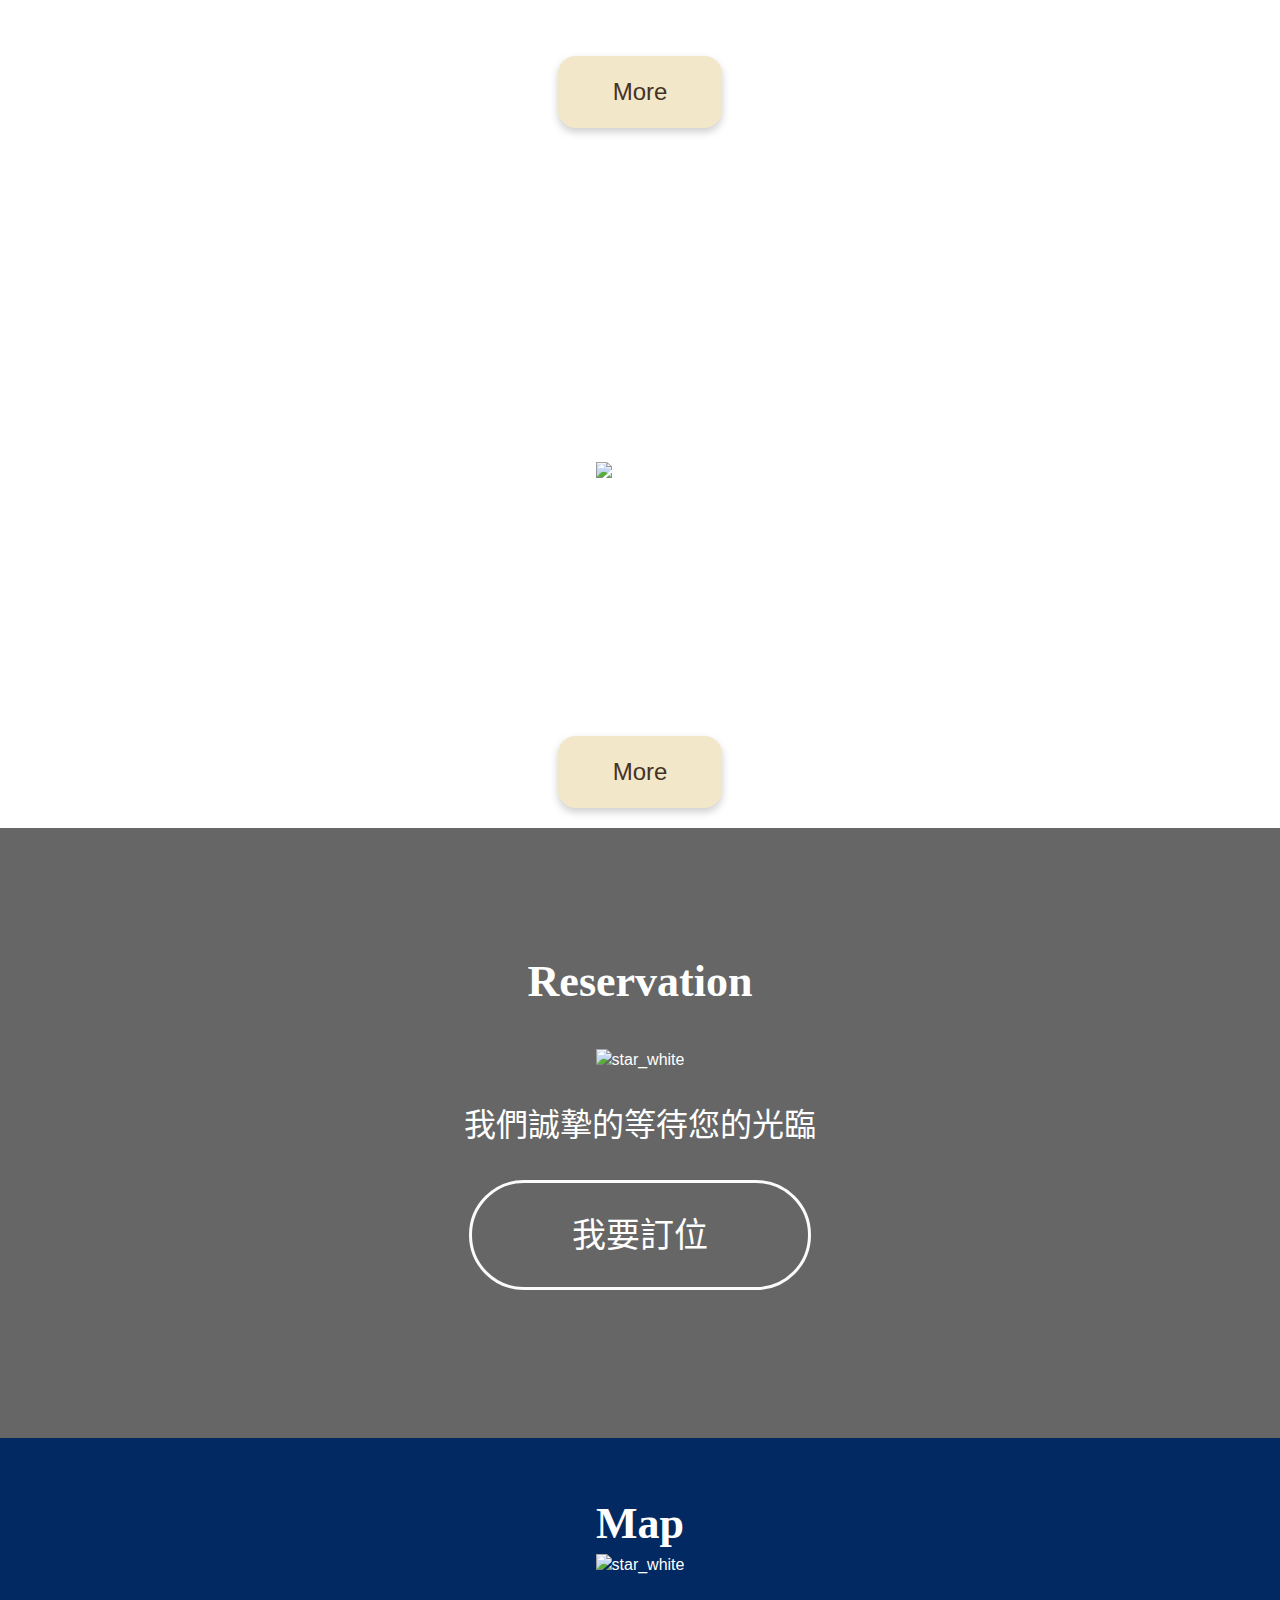
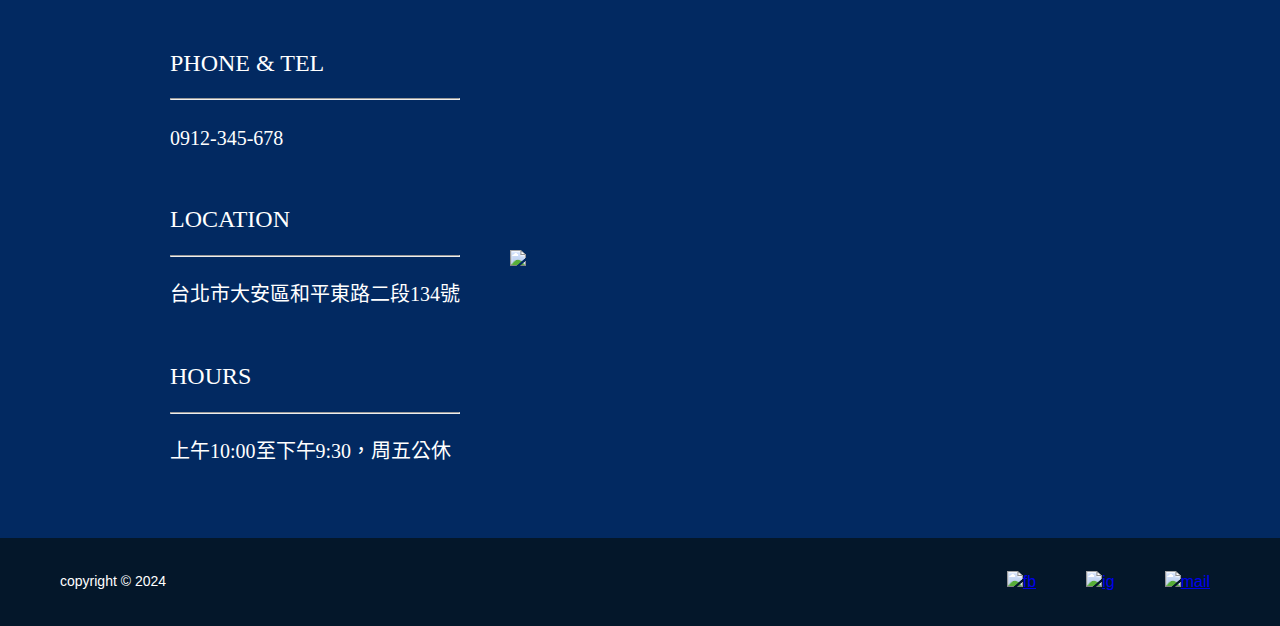
==== commit c937e8e2: "+carousel&map color" ====
--- a/html/home.html
+++ b/html/home.html
@@ -11,6 +11,10 @@
     </title>
     <link rel="stylesheet" href="../css/normalize.css">
     <link rel="stylesheet" href="../css/home.css">
+    <script type="text/javascript" src="https://code.jquery.com/jquery-3.7.1.min.js"></script>
+    <link rel="stylesheet" type="text/css" href="//cdn.jsdelivr.net/npm/slick-carousel@1.8.1/slick/slick.css"/>
+    <script type="text/javascript" src="//cdn.jsdelivr.net/npm/slick-carousel@1.8.1/slick/slick.min.js"></script>
+    <script src="../js/home.js"></script>
     
     <style>
         /* 設定 h1~h6 的字體大小 */
@@ -194,6 +198,12 @@
             <h2 class="specials-title">Specials</h2>
             <!-- stars & lines -->
             <img src="../images/star_white.svg" class="star_white" alt="star_white">
+
+            <!-- ad -->
+            <div class="carousel">
+                <div class="carousel-items"><img src="../images/pp.png" alt=""></div>
+                <div class="carousel-items"><img src="../images/p2p2.png" alt=""></div>                                    
+            </div>
             <!-- 重疊漂浮框-2
             <div class="float-block-2">
                  !--picture info--  
@@ -257,11 +267,12 @@
                 <h5>上午10:00至下午9:30，周五公休</h5>
             </div>
             <!-- google map -->
-            <iframe
+            <!-- <iframe
                 src="https://www.google.com/maps/embed?pb=!1m18!1m12!1m3!1d3615.2784017805598!2d121.5446374!3d25.0246244!2m3!1f0!2f0!3f0!3m2!1i1024!2i768!4f13.1!3m3!1m2!1s0x3442a908a8232611%3A0xeebfb2d71a5025c7!2z5ZyL56uL6Ie65YyX5pWZ6IKy5aSn5a24!5e0!3m2!1szh-TW!2stw!4v1729801252841!5m2!1szh-TW!2stw"
                 width="500" height="400" style="border:0;" allowfullscreen="" loading="lazy"
-                referrerpolicy="no-referrer-when-downgrade" class="googlemap"></iframe>
-            
+                referrerpolicy="no-referrer-when-downgrade" id="googlemap"></iframe>
+             -->
+            <img src="../images/f2e-map_工作區域 1.svg" id="googlemap" width="600" height=auto>
         </div>
     </div>
     <!-- end map-->
@@ -296,7 +307,10 @@
         </div>
     </footer>
     <!-- end footer-->
-    <script src="../js/home.js"></script>
+
+
+
+
 </body>
 
 </html>
--- a/css/home.css
+++ b/css/home.css
@@ -1,4 +1,8 @@
 @import url(https://fonts.googleapis.com/earlyaccess/cwtexfangsong.css);
+/* @import url(https://cdnjs.cloudflare.com/ajax/libs/slick-carousel/1.8.1/slick.css);
+@import url(https://cdnjs.cloudflare.com/ajax/libs/slick-carousel/1.8.1/slick-theme.css); */
+
+
 /* 
 *page name 眠貓咖啡屋 首頁
 *copyright 2024
@@ -910,6 +914,15 @@
     .specials-title{
         margin-top:216px;
     }
+        /* ------------------------- *\ 
+            ad
+        \* ------------------------- */
+.carousel{
+  width: 900px;
+  overflow: hidden;
+}
+
+
 
 
 /* ------------------------- *\ 
@@ -960,7 +973,7 @@
 }
 .contactngoogle{
     display: flex;
-    justify-content: space-between;
+    justify-content:center;
     align-items: center;
     margin:50px
 }
@@ -972,7 +985,7 @@
 }
 .contact-text{
     line-height: 8px;
-    margin-right: 200px;
+    margin-right: 50px;
 }
 @media screen and (max-width: 768px){
   .contact-text{
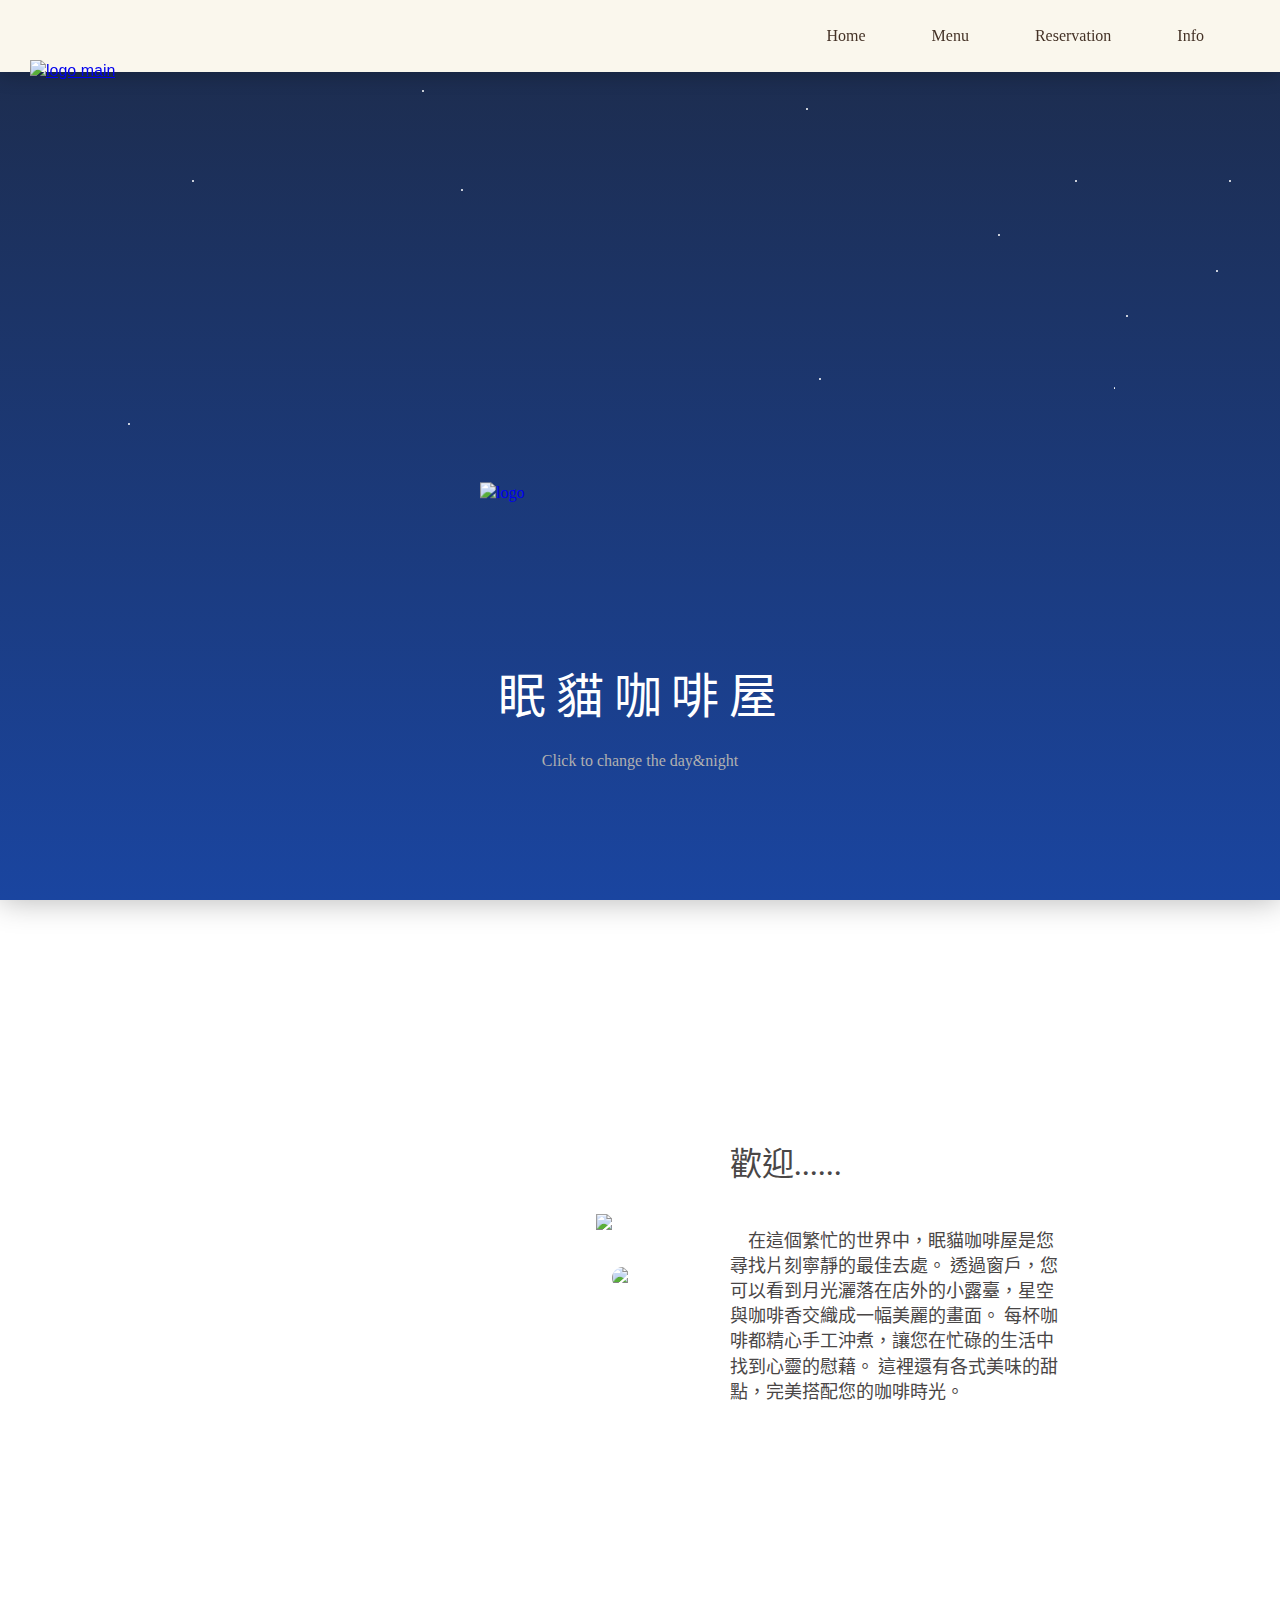
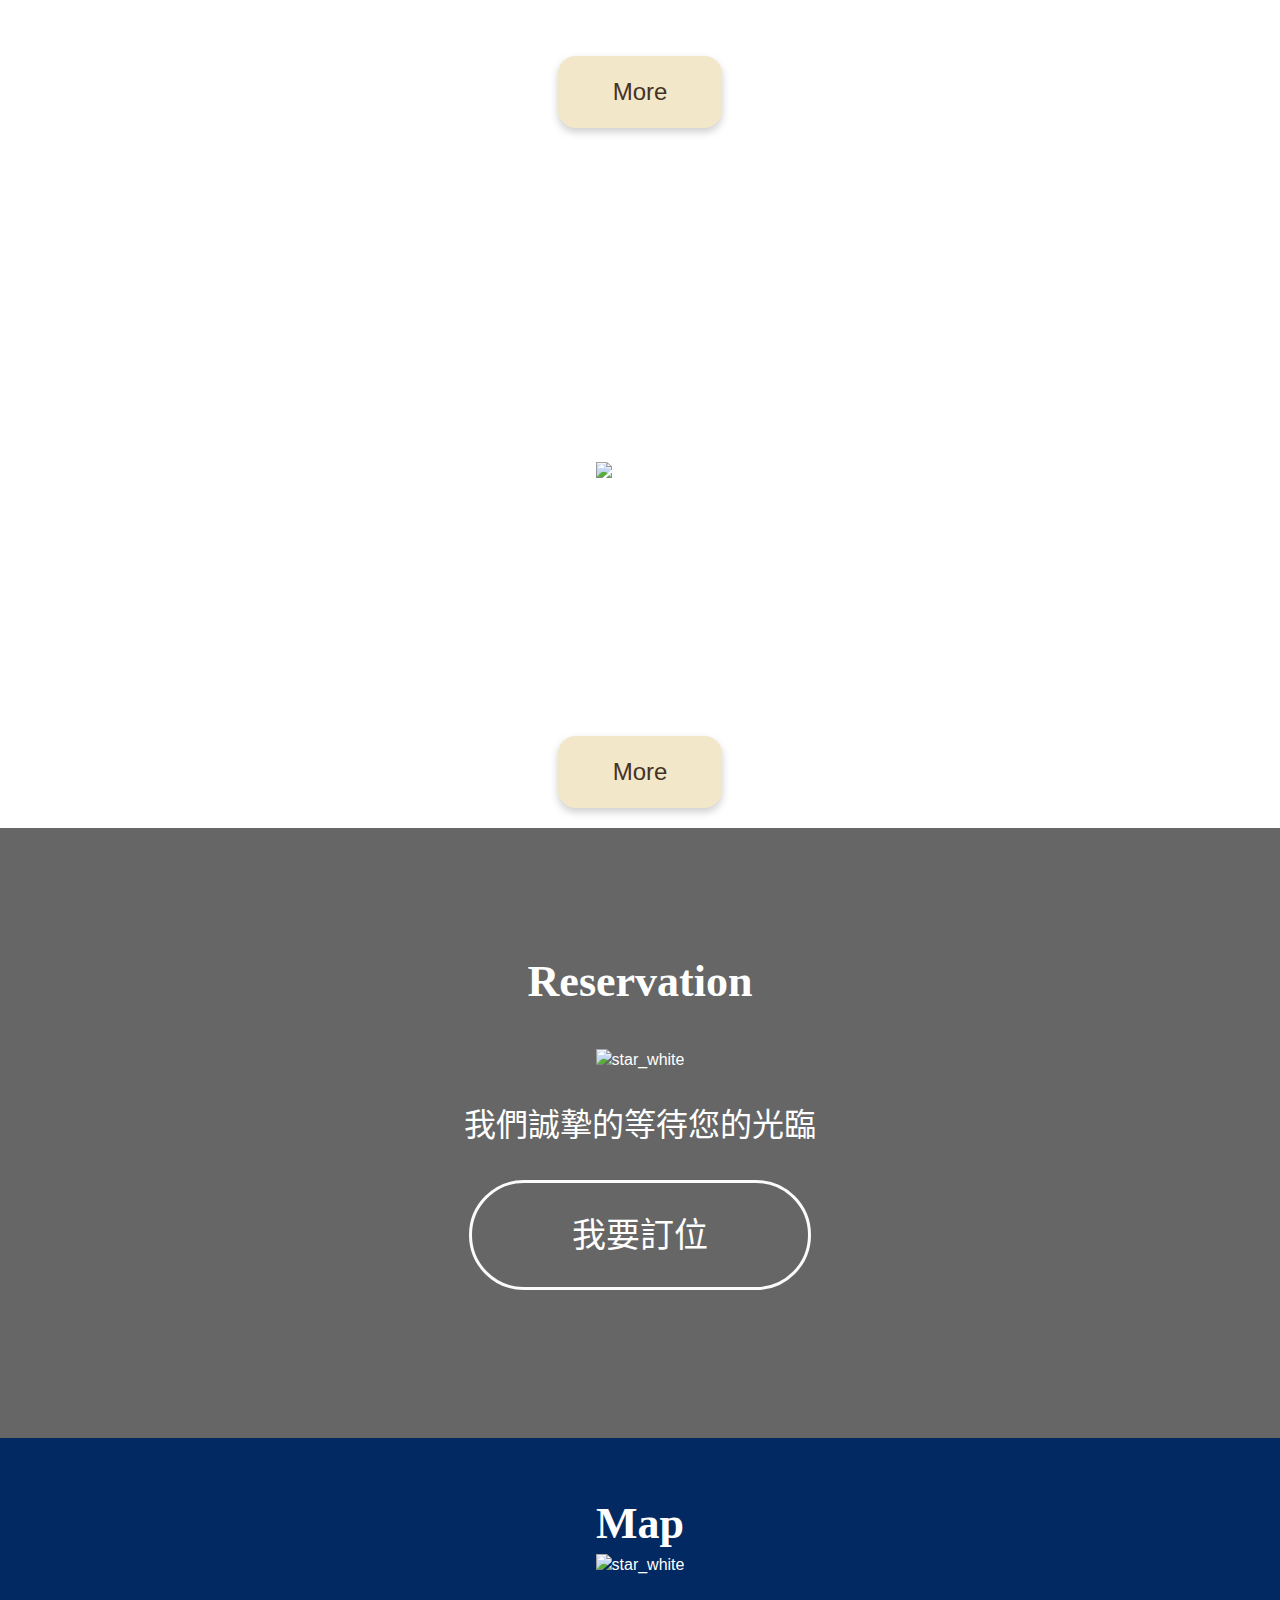
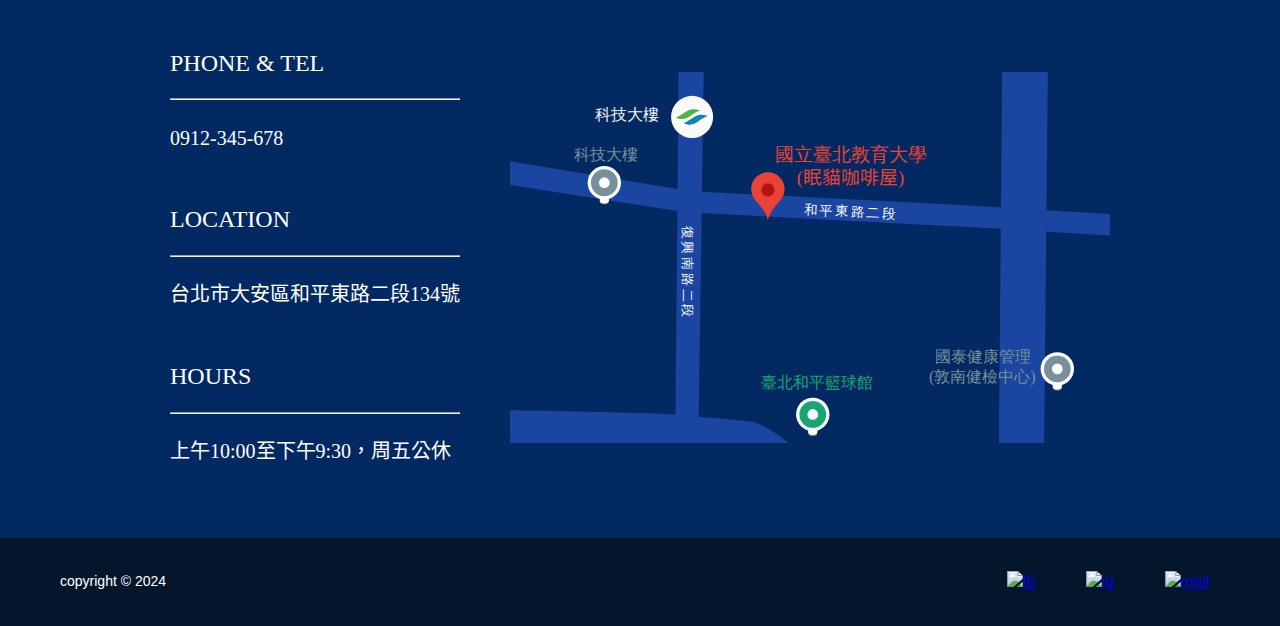
==== commit 7c675038: "241221_2pm" ====
--- a/html/home.html
+++ b/html/home.html
@@ -58,27 +58,27 @@
 
 </head>
 
-<body>
+<body onbeforeunload="window.scrollTo(0, 0)">
     <!-- Logo & 店名(navbar 導覽列) & first picture-->
 
     <!-- navbar 導覽列-->
     <header>
         <!-- 新版導覽列 -->
         <div class="navbar">
-            <a href="#" class="logo">
+            <a href="../index.html" class="logo">
                 <img src="../images/logo 1.png" alt="logo main">
             </a>
             <ul class="nav">
                 <li class="nav-item">
-                    <a href="home.html" class="nav-text">Home</a>
+                    <a href="../index.html" class="nav-text">Home</a>
                 </li>
                 <li class="nav-item">
-                    <a href="menu.html" class="nav-text">Menu</a>
+                    <a href="html/menu.html" class="nav-text">Menu</a>
                 </li>
                 <li class="nav-item">
-                    <a href="reservation.html" class="nav-text">Reservation</a>
+                    <a href="html/reservation.html" class="nav-text">Reservation</a>
                 </li>
-                <li class="nav-item"><a href="info.html" class="nav-text">Info</a>
+                <li class="nav-item"><a href="html/info.html" class="nav-text">Info</a>
                 </li>
             </ul>
         </div>
